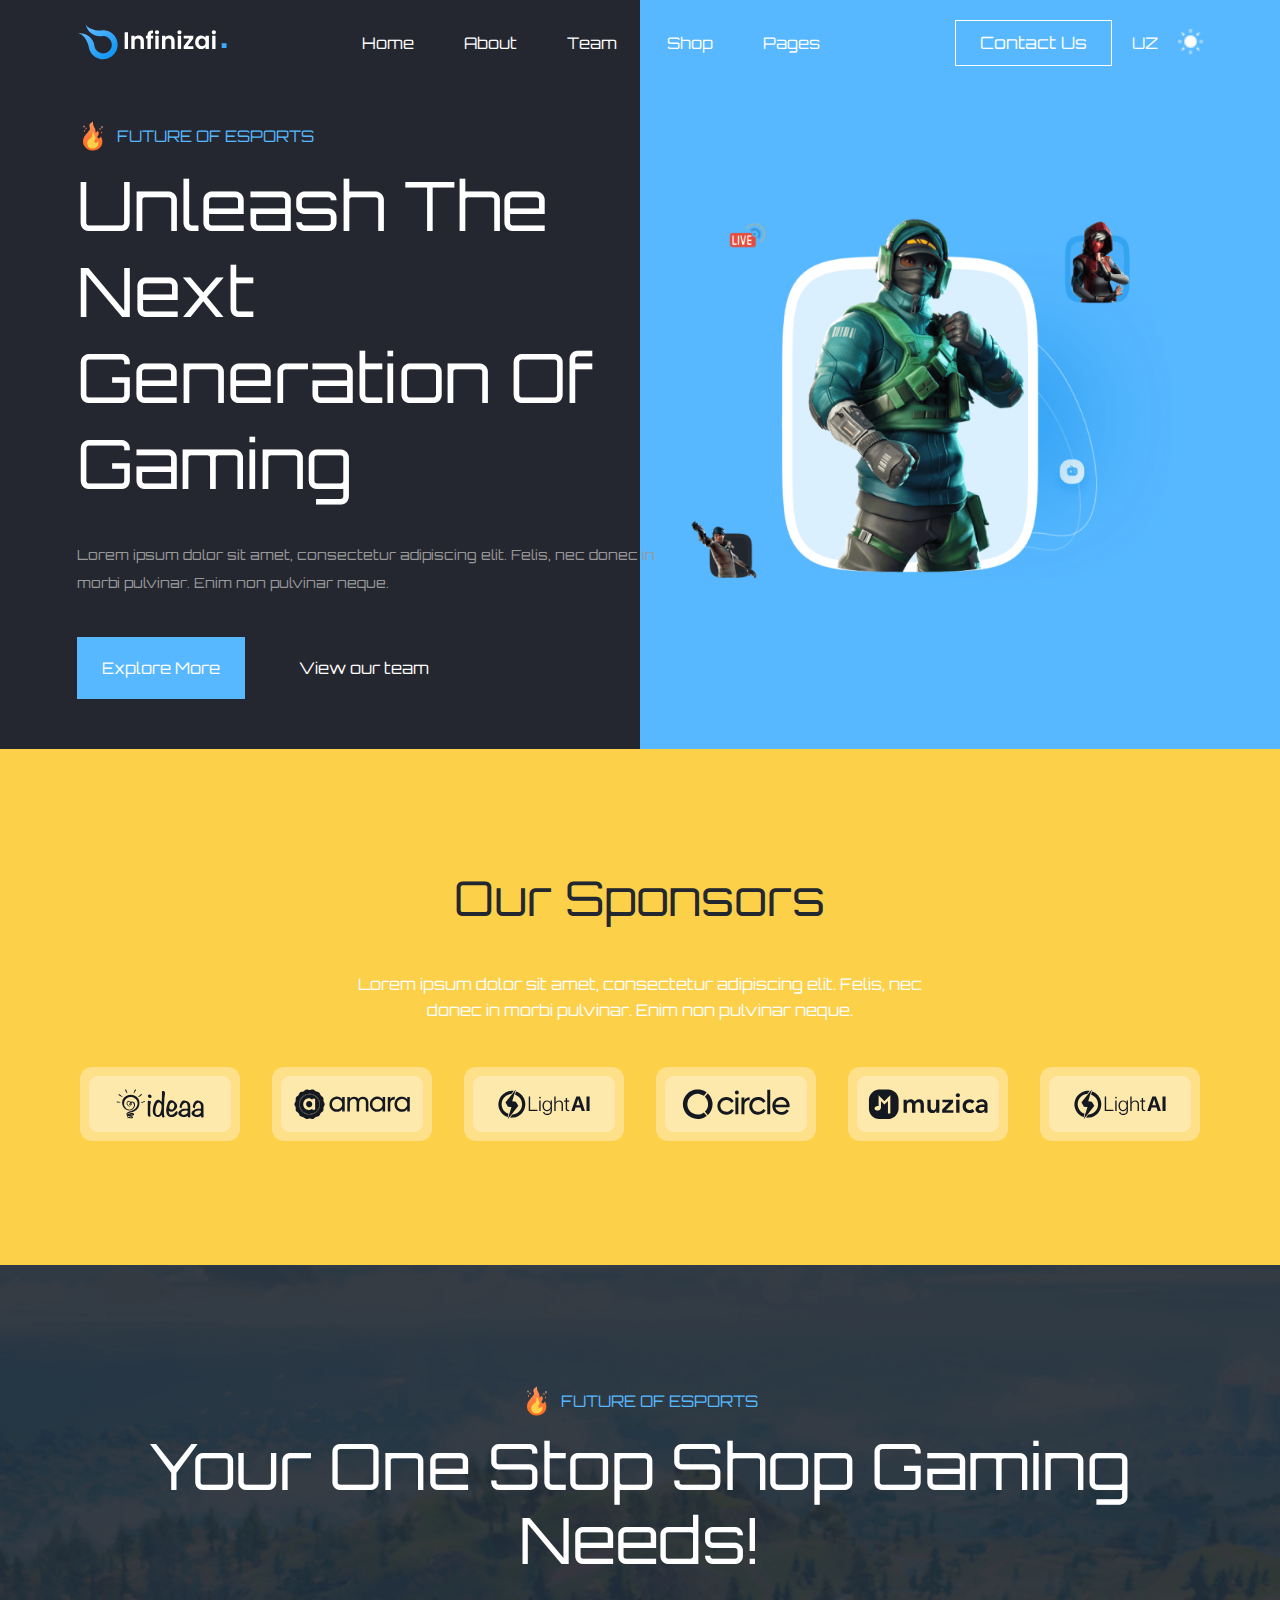
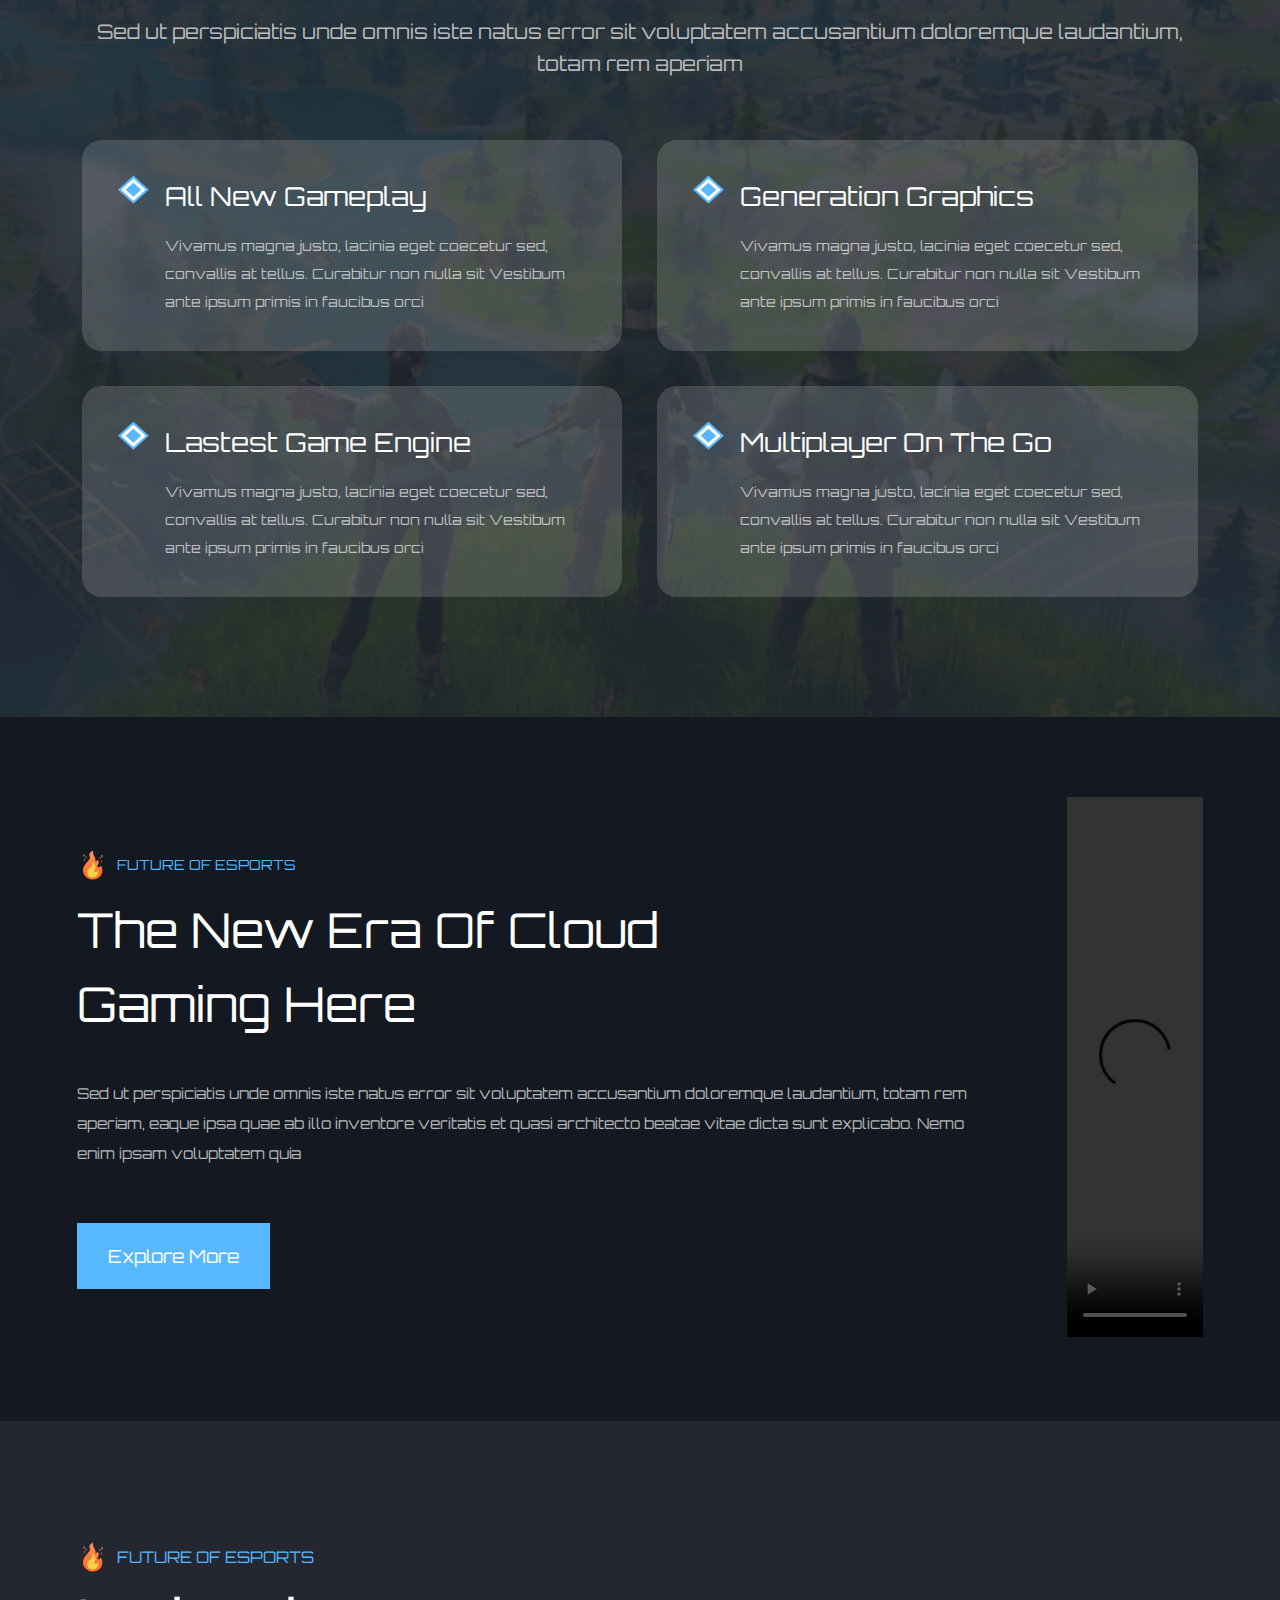
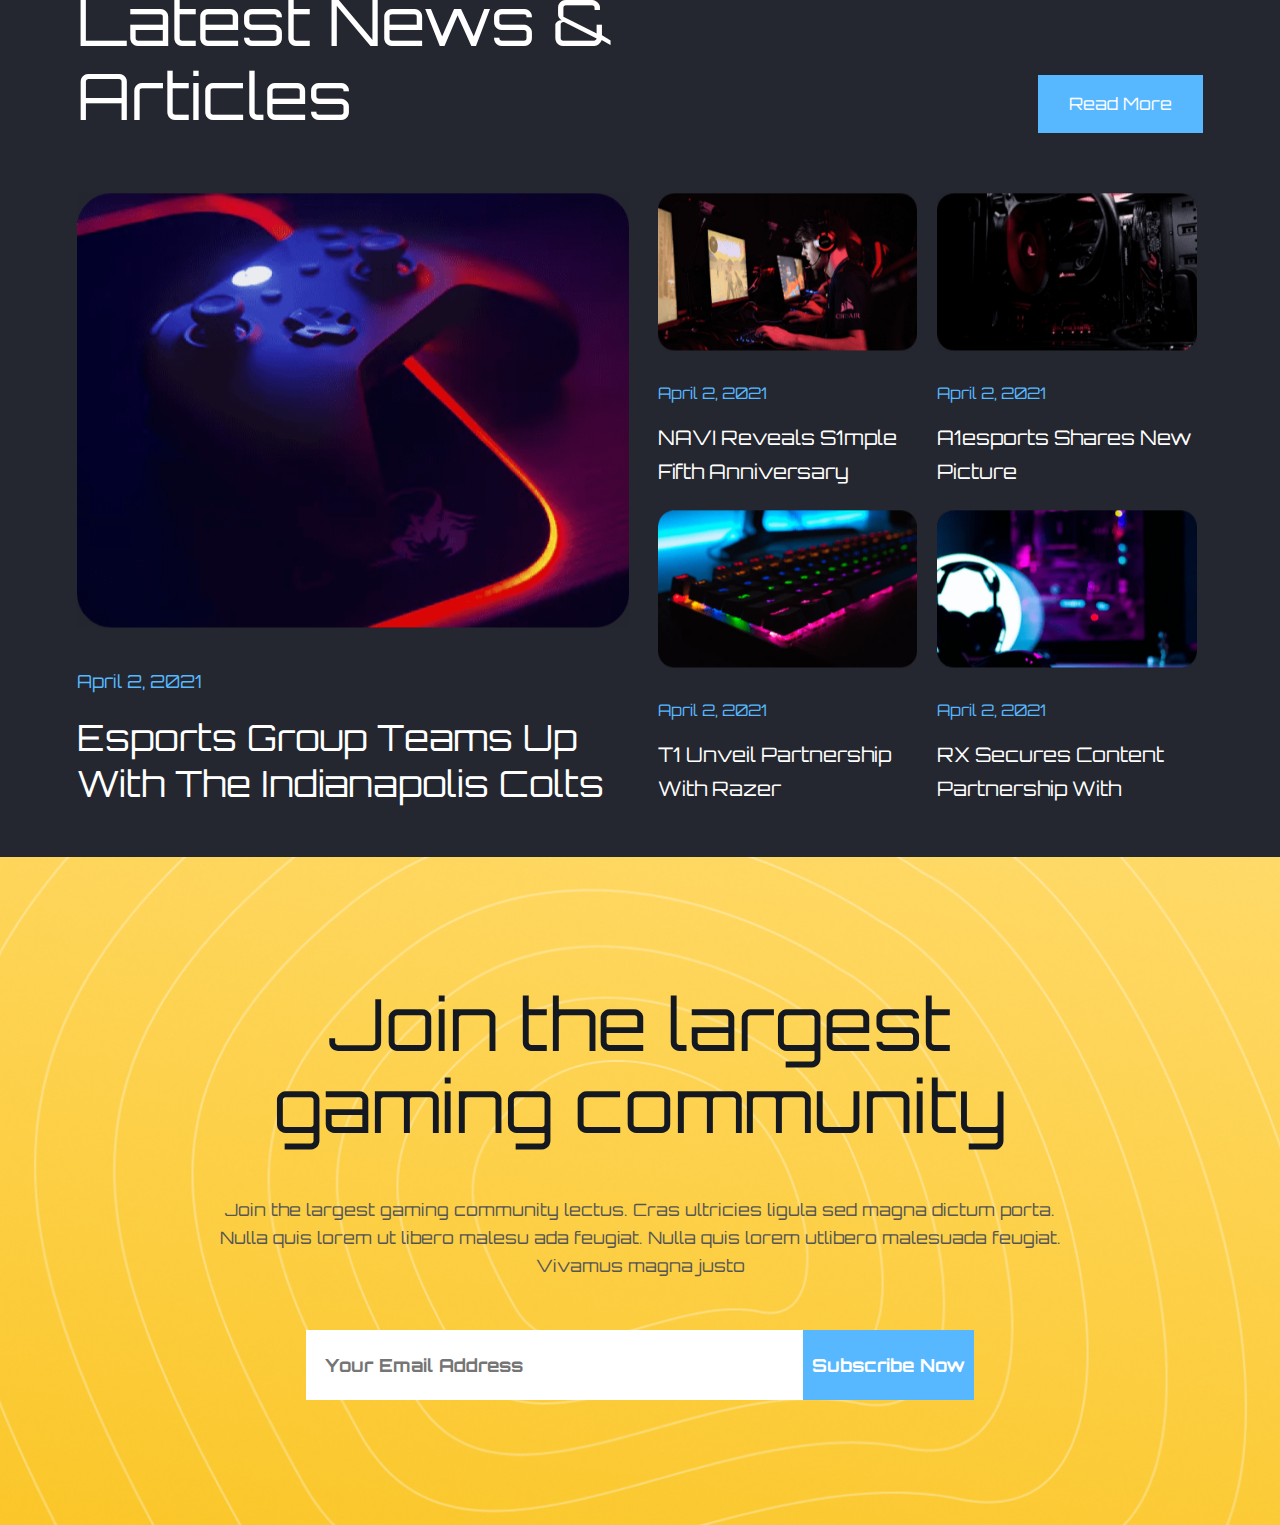
==== index.html @ 5eb86afd "first commit" ====
<!DOCTYPE html>
<html lang="en">

<head>
    <meta charset="UTF-8">
    <meta name="viewport" content="width=device-width, initial-scale=1.0">
    <title>Infinizai</title>
    <!-- icons -->
    <link rel="stylesheet" href="https://cdnjs.cloudflare.com/ajax/libs/font-awesome/6.5.1/css/all.min.css"
        integrity="sha512-DTOQO9RWCH3ppGqcWaEA1BIZOC6xxalwEsw9c2QQeAIftl+Vegovlnee1c9QX4TctnWMn13TZye+giMm8e2LwA=="
        crossorigin="anonymous" referrerpolicy="no-referrer" />

    <link rel="stylesheet" href="css/style.css">
</head>

<body>
    <!-- bactop -->
    <div class="backtop">
        <a id="backtop" href="#header">
            <i class="fa-solid fa-arrow-up up-arrow"></i>
        </a>
    </div>
    <!-- header -->
    <header id="header">
        <nav id="navbar">
            <div class="container nav__container">
                <div class="nav__logo__box">
                    <a href="index.html">
                        <img class="nav__logo" src="images/logo.svg" alt="logo">
                    </a>
                </div>

                <ul id="nav-list" class="nav__list">
                    <!-- 1 -->
                    <li class="nav__item"><a href="#header" class="nav__link">Home</a></li>
                    <!-- 2 -->
                    <li class="nav__item"><a href="#hero" class="nav__link">About</a></li>
                    <!-- 3 -->
                    <li class="nav__item"><a href="#team" class="nav__link">Team</a></li>
                    <!-- 4 -->
                    <li class="nav__item"><a href="#shop" class="nav__link">Shop</a></li>
                    <!-- 5 -->
                    <li class="nav__item"><a href="#pages" class="nav__link">Pages</a></li>
                </ul>

                <div class="nav__btns">
                    <button class="contact__btn">Contact Us</button>
                    <div>
                        <a class="nav__language" href="index-uz.html">UZ</a>
                    </div>
                    <button id="mode-btn" class="dark__btn">
                        <img src="images/light.png" alt="">
                    </button>
                    <button id="hamburger__btn" class="hamburger__btn">
                        <i class="fa-solid fa-bars" style="color: #8d8f91;"></i>
                    </button>
                </div>
            </div>
        </nav>
    </header>
    <!-- main -->
    <main>
        <!-- hero -->
        <section id="hero">
            <div class="container hero__container">
                <div class="hero__left">
                    <div class="hero__top">
                        <img class="hero__top__img" src="images/fire.svg" alt="fire">
                        <span class="hero__top__title">FUTURE OF eSPORTS</span>
                    </div>
                    <h1 class="hero__title">Unleash the Next Generation of Gaming</h1>
                    <p class="hero__text">Lorem ipsum dolor sit amet, consectetur adipiscing elit. Felis, nec donec in
                        morbi pulvinar. Enim non pulvinar neque.</p>
                    <div class="hero__btns">
                        <button class="more__btn">Explore More</button>
                        <button class="team__btn">View our team</button>
                    </div>
                </div>
                <div class="hero__right">
                    <img class="hero__right__img" src="images/hero-background.png" alt="hero-background">
                </div>
            </div>
        </section>
        <!-- sponsors -->
        <section id="sponsor">
            <div class="container sponsor__container">
                <h2 class="sponsor__title">Our Sponsors</h2>
                <p class="sponsor__text">Lorem ipsum dolor sit amet, consectetur adipiscing elit. Felis, nec donec in
                    morbi pulvinar. Enim non pulvinar neque.</p>
                <!-- sponsor-cards -->
                <div class="sponsor__cards">
                    <!-- 1 -->
                    <div class="sponsor__card">
                        <img src="images/idea.svg" alt="idea">
                    </div>
                    <!-- 2 -->
                    <div class="sponsor__card">
                        <img src="images/amara.svg" alt="amara">
                    </div>
                    <!-- 3 -->
                    <div class="sponsor__card">
                        <img src="images/light-ai.svg" alt="light-ai">
                    </div>
                    <!-- 1 -->
                    <div class="sponsor__card">
                        <img src="images/circle.svg" alt="circle">
                    </div>
                    <!-- 1 -->
                    <div class="sponsor__card">
                        <img src="images/muzica.svg" alt="muzica">
                    </div>
                    <!-- 1 -->
                    <div class="sponsor__card">
                        <img src="images/light-ai.svg" alt="light-ai">
                    </div>
                </div>
            </div>
        </section>
        <!-- shop -->
        <section id="shop">
            <div class="container shop__container">
                <div class="shop__top">
                    <img class="shop__top__img" src="images/fire.svg" alt="fire">
                    <p class="shop__top__title">FUTURE OF eSPORTS</p>
                </div>

                <h2 class="shop__title">Your one stop shop gaming needs!</h2>
                <p class="shop__text">Sed ut perspiciatis unde omnis iste natus error sit voluptatem accusantium
                    doloremque laudantium, totam rem aperiam</p>

                <div class="shop__cards">
                    <!-- 1 -->
                    <div class="shop__card">
                        <div class="shop__card__left">
                            <img src="images/future-card-img.svg" alt="future-card-img">
                        </div>
                        <div class="shop__card__right">
                            <h3 class="shop__card__title">All New Gameplay</h3>
                            <p class="shop__card__text">Vivamus magna justo, lacinia eget coecetur sed, convallis at
                                tellus. Curabitur non nulla sit Vestibum ante ipsum primis
                                in faucibus orci</p>
                        </div>
                    </div>
                    <!-- 2 -->
                    <div class="shop__card">
                        <div class="shop__card__left">
                            <img src="images/future-card-img.svg" alt="future-card-img">
                        </div>
                        <div class="shsop__card__right">
                            <h3 class="shop__card__title">Generation Graphics</h3>
                            <p class="shop__card__text">Vivamus magna justo, lacinia eget coecetur sed, convallis at
                                tellus. Curabitur non nulla sit Vestibum ante ipsum primis
                                in faucibus orci</p>
                        </div>
                    </div>
                    <!-- 3 -->
                    <div class="shop__card">
                        <div class="shop__card__left">
                            <img src="images/future-card-img.svg" alt="future-card-img">
                        </div>
                        <div class="shsop__card__right">
                            <h3 class="shop__card__title">Lastest Game Engine</h3>
                            <p class="shop__card__text">Vivamus magna justo, lacinia eget coecetur sed, convallis at
                                tellus. Curabitur non nulla sit Vestibum ante ipsum primis
                                in faucibus orci</p>
                        </div>
                    </div>
                    <!-- 4 -->
                    <div class="shop__card">
                        <div class="shop__card__left">
                            <img src="images/future-card-img.svg" alt="future-card-img">
                        </div>
                        <div class="shsop__card__right">
                            <h3 class="shop__card__title">Multiplayer on the go</h3>
                            <p class="shop__card__text">Vivamus magna justo, lacinia eget coecetur sed, convallis at
                                tellus. Curabitur non nulla sit Vestibum ante ipsum primis
                                in faucibus orci</p>
                        </div>
                    </div>
                </div>
            </div>
        </section>
        <!-- gaming -->
        <section id="gaming">
            <div class="container gaming__container">
                <div class="gaming__left">
                    <div class="gaming__left__top">
                        <img src="images/fire.svg" alt="fire">
                        <span class="gaming__left__top__text">FUTURE OF eSPORTS</span>
                    </div>

                    <h2 class="gaming__title">The new era of cloud gaming here</h2>
                    <p class="gaming__text">Sed ut perspiciatis unde omnis iste natus error sit voluptatem accusantium
                        doloremque laudantium, totam rem aperiam,
                        eaque ipsa quae ab illo inventore veritatis et quasi architecto beatae vitae dicta sunt
                        explicabo. Nemo enim ipsam
                        voluptatem quia</p>
                    <button class="gaming__more__btn">Explore More</button>
                </div>
                <div class="gaming__right">
                    <video class="gaming__right__video" controls muted>
                        <source src="videos/frontend.mp4" type="video/mp4">
                        video sizning brauzeringizda ochilmaydi
                    </video>
                    <!-- <img src="images/gaming-img.png" alt="gaming-img"> -->
                </div>
            </div>
        </section>
        <!-- news -->
        <section id="news">
            <div class="container news__container">
                <div class="news__top">
                    <div class="news__top__left">
                        <div class="news__top__left__wrapper">
                            <img src="images/fire.svg" alt="fire">
                            <span class="news__top__title">FUTURE OF eSPORTS</span>
                        </div>
                        <h2 class="news__title">Latest News & Articles</h2>
                    </div>
                    <div class="news__top__right">
                        <button class="news__top__right__btn">Read More</button>
                    </div>
                </div>

                <div class="news__bottom">
                    <div class="news__bottom__left news__bottom__wrapper">
                        <img class="news__bottom__left__img" src="images/news-game-2.png" alt="game">
                        <p class="news__bottom__left__text">April 2, 2021</p>
                        <h3 class="news__bottom__left__title">Esports Group teams up with the Indianapolis Colts</h3>
                    </div>

                    <div class="news__bottom__cards news__bottom__wrapper">
                        <!-- 1 -->
                        <div class="news__bottom__card">
                            <img class="news__bottom__card__img" src="images/news-card-1.png" alt="card-img">
                            <p class="news__bottom__card__text">April 2, 2021</p>
                            <h3 class="news__bottom__card__title">NAVI reveals s1mple fifth anniversary</h3>
                        </div>
                        <!-- 1 -->
                        <div class="news__bottom__card">
                            <img class="news__bottom__card__img" src="images/news-card-2.png" alt="card-img">
                            <p class="news__bottom__card__text">April 2, 2021</p>
                            <h3 class="news__bottom__card__title">A1esports Shares new picture</h3>
                        </div>
                        <!-- 1 -->
                        <div class="news__bottom__card">
                            <img class="news__bottom__card__img" src="images/news-card-3.png" alt="card-img">
                            <p class="news__bottom__card__text">April 2, 2021</p>
                            <h3 class="news__bottom__card__title">T1 unveil partnership with Razer</h3>
                        </div>
                        <!-- 1 -->
                        <div class="news__bottom__card">
                            <img class="news__bottom__card__img" src="images/news-card-4.png" alt="card-img">
                            <p class="news__bottom__card__text">April 2, 2021</p>
                            <h3 class="news__bottom__card__title">RX secures content partnership with</h3>
                        </div>
                    </div>
                </div>
            </div>
        </section>
        <!-- community -->
        <section id="community">
            <div class=".container community__container">
                <h2 class="community__title">Join the largest gaming community</h2>
                <p class="community__text">Join the largest gaming community lectus. Cras ultricies ligula sed magna
                    dictum porta. Nulla quis lorem ut libero malesu ada feugiat. Nulla quis lorem utlibero malesuada
                    feugiat. Vivamus magna justo</p>
                <div class="community__input__wrapper">
                    <input class="community__input" type="email" placeholder=" Your Email Address">
                    <button class="community__btn">Subscribe Now</button>
                </div>
            </div>
        </section>
    </main>

    <script src="./js/main.js"></script>
</body>

</html>
---- css/style.css ----
@import "./main.css";
@import "./header.css";
@import "./hero.css";
@import "./sponsors.css";
@import "./shop.css";
@import "./gaming.css";
@import "./news.css";
@import "./community.css";
@import "./light-mode.css";
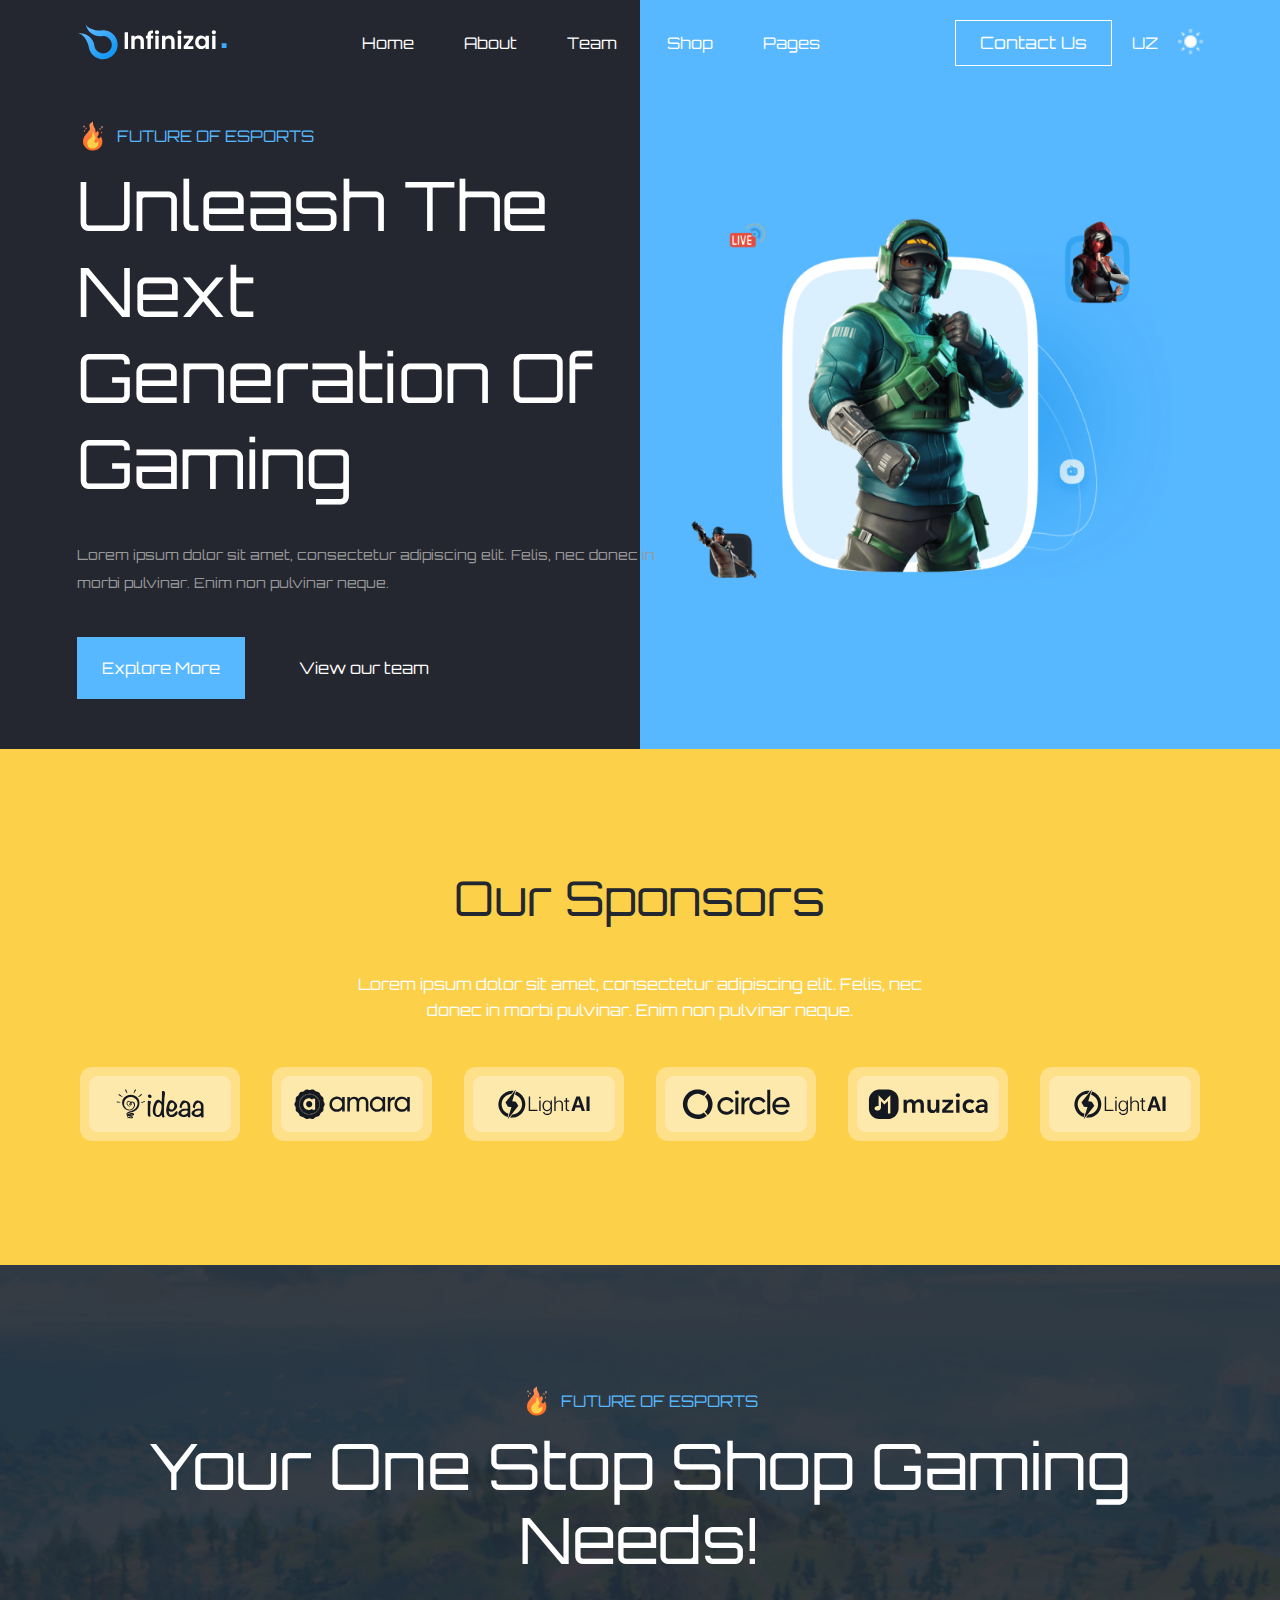
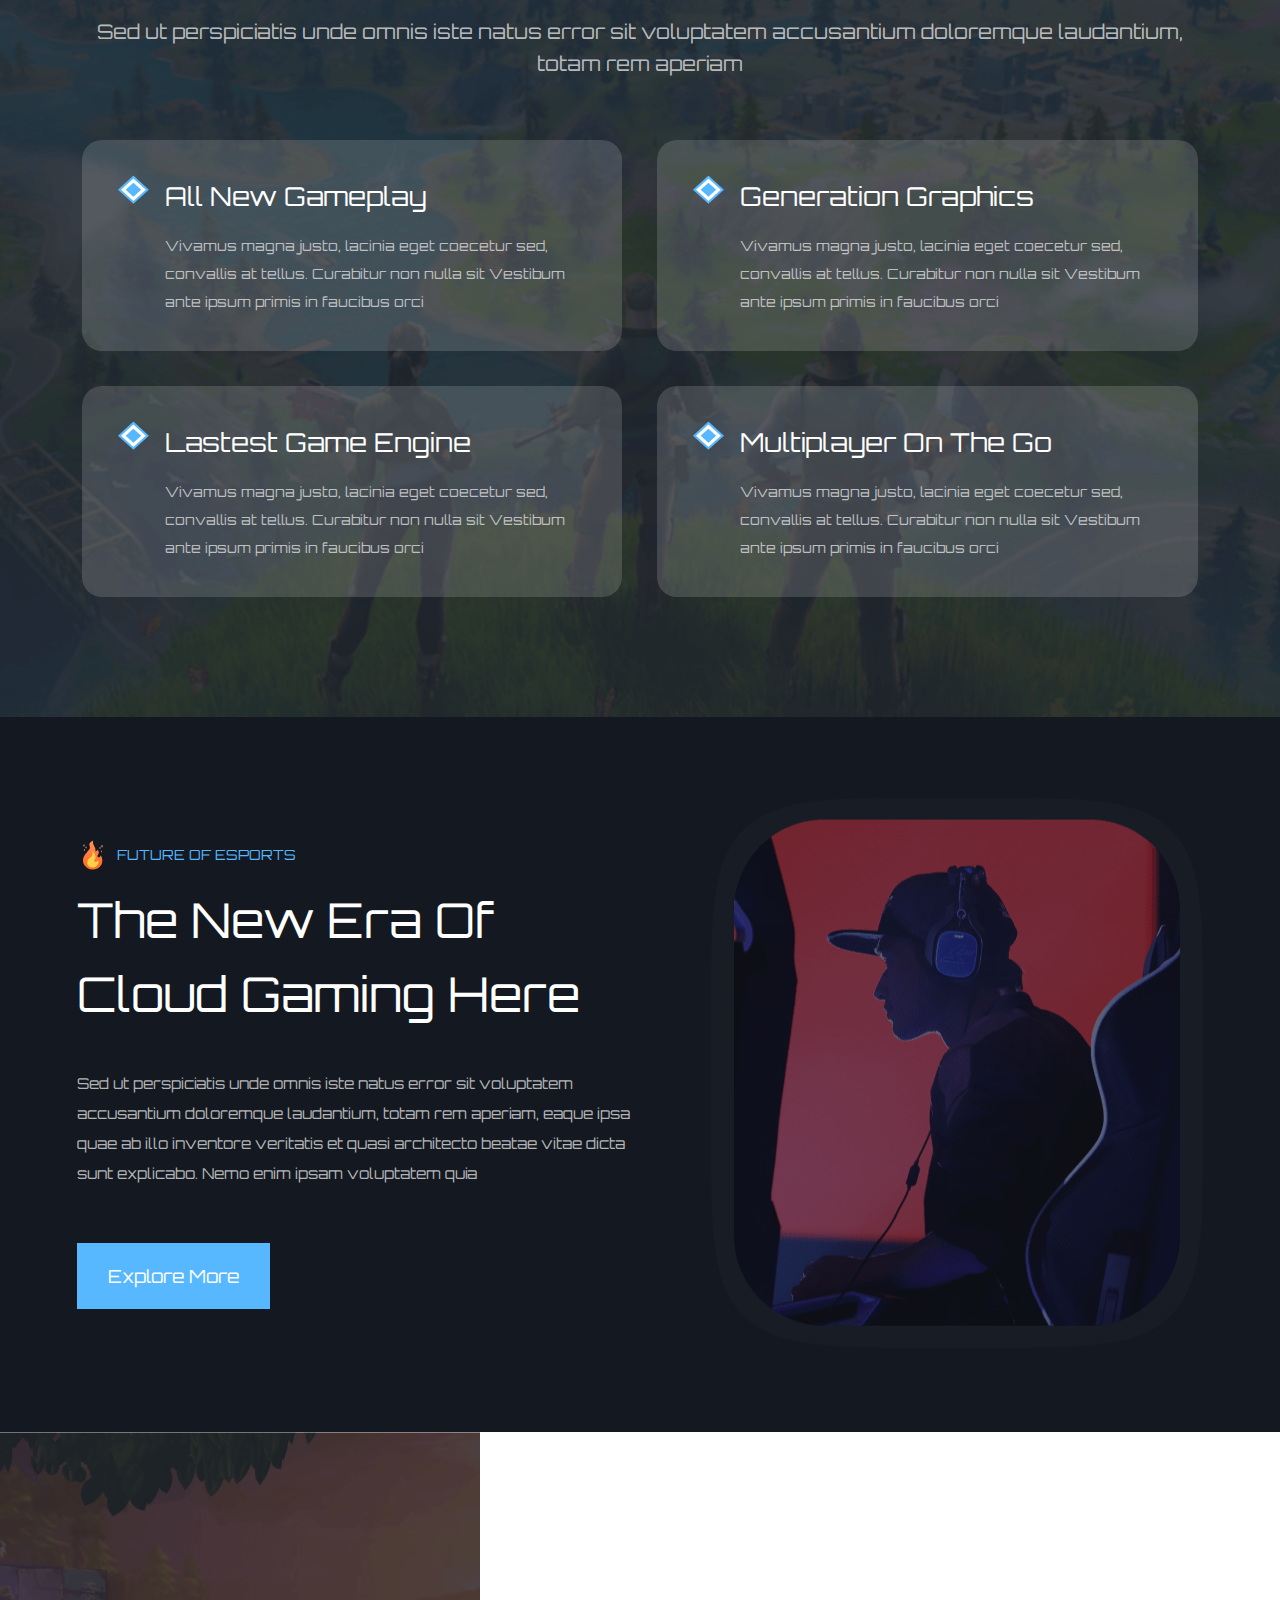
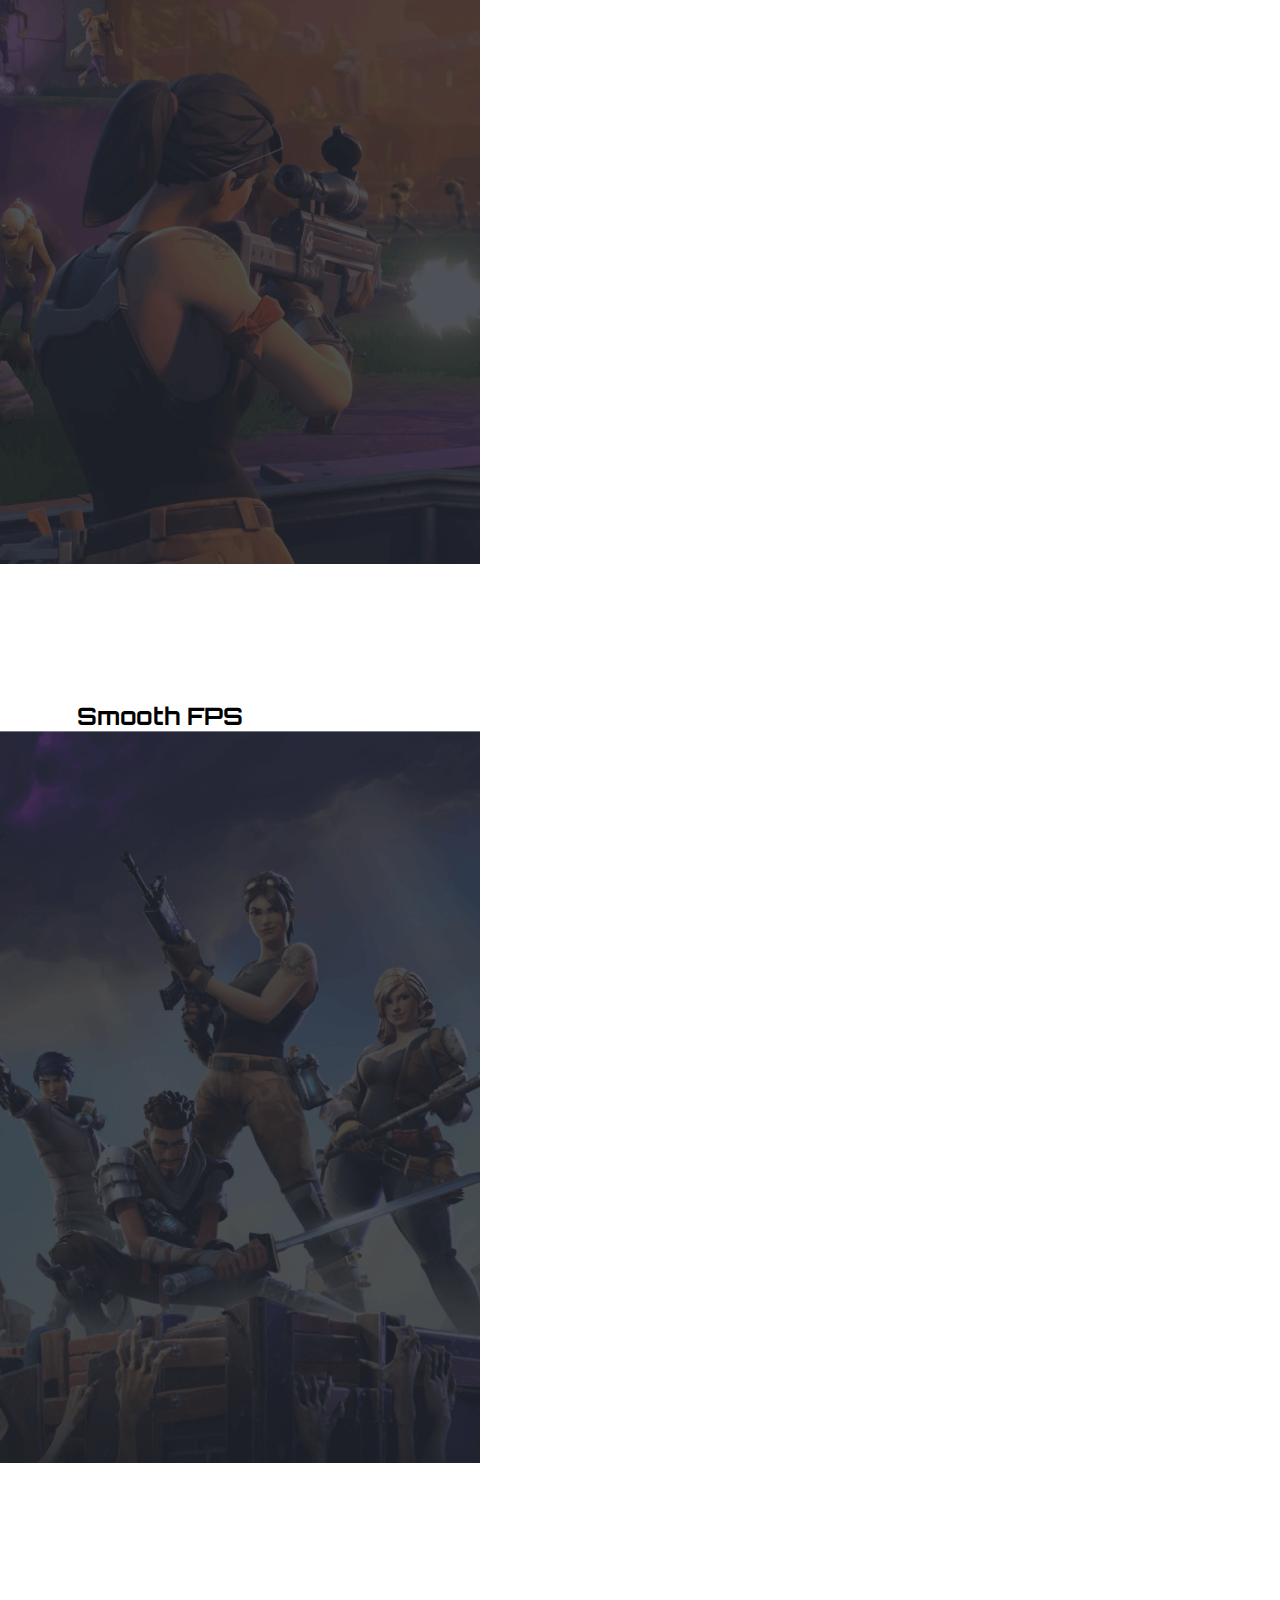
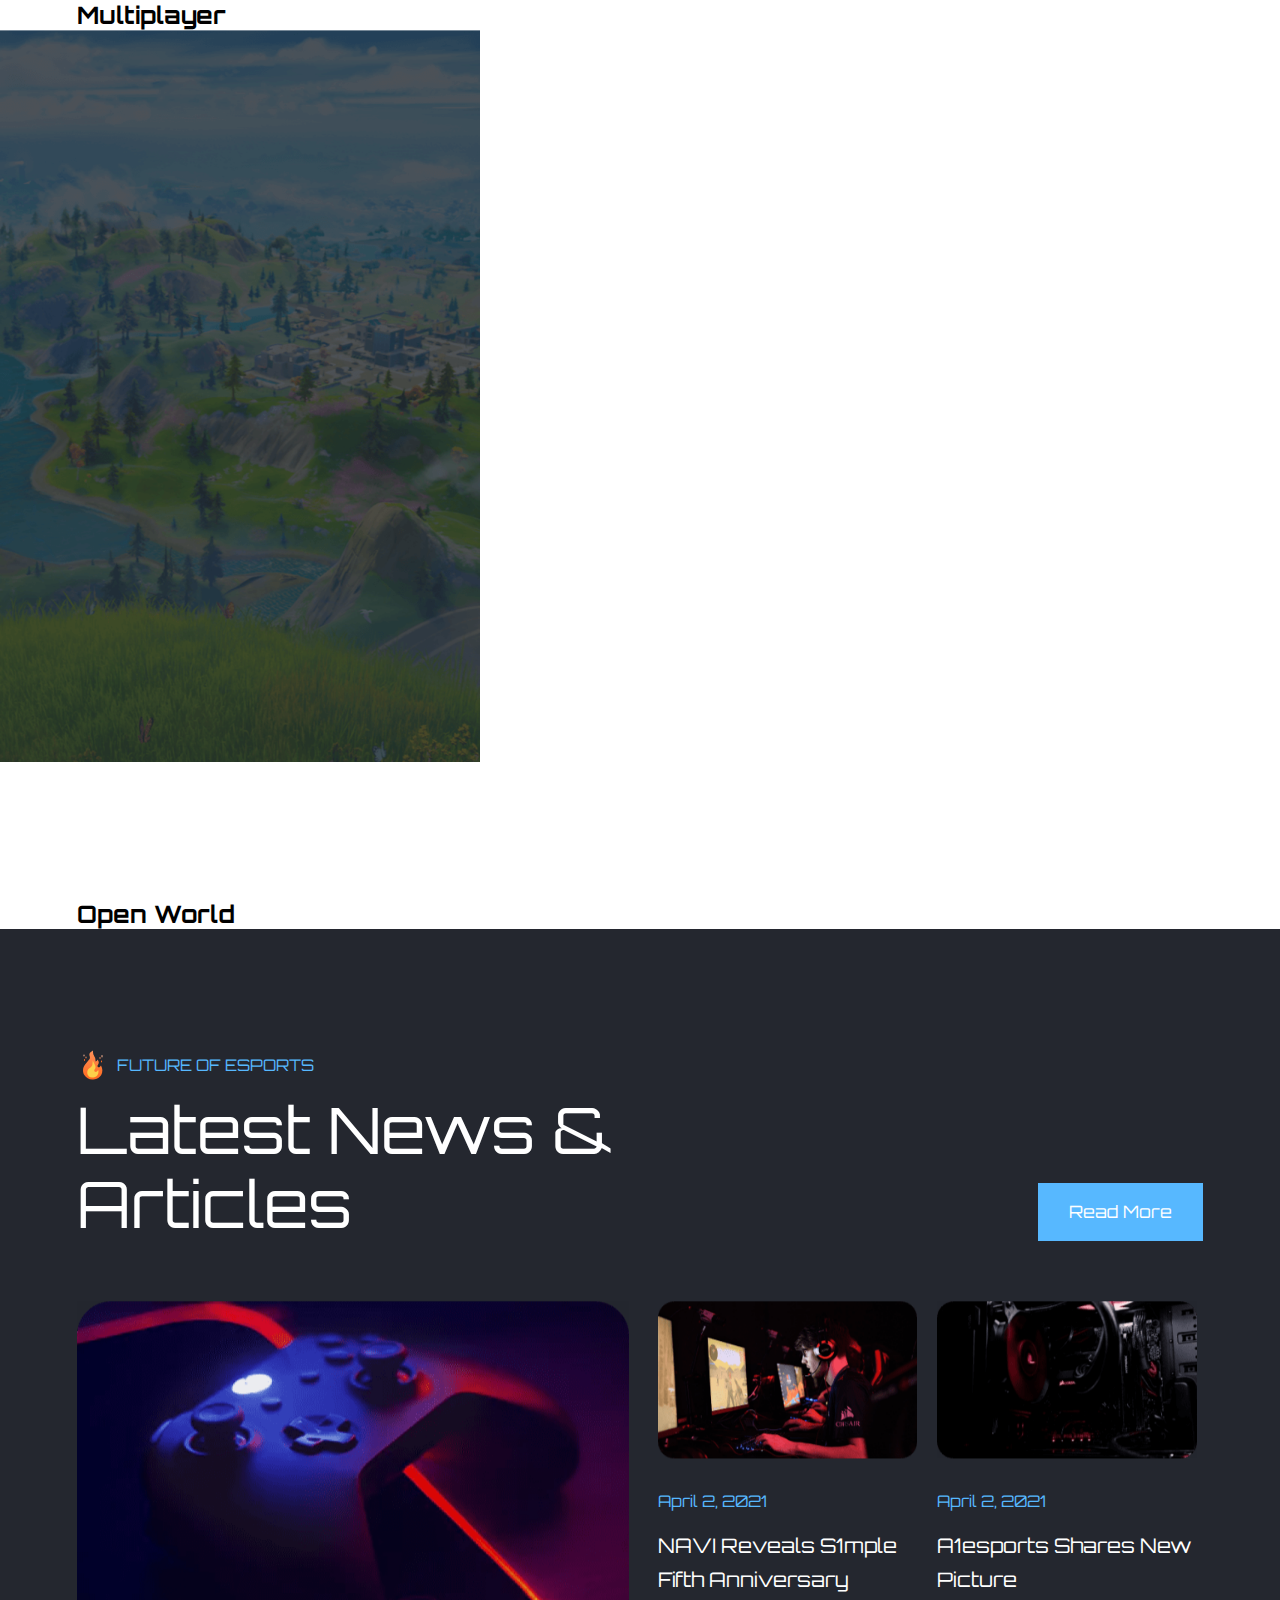
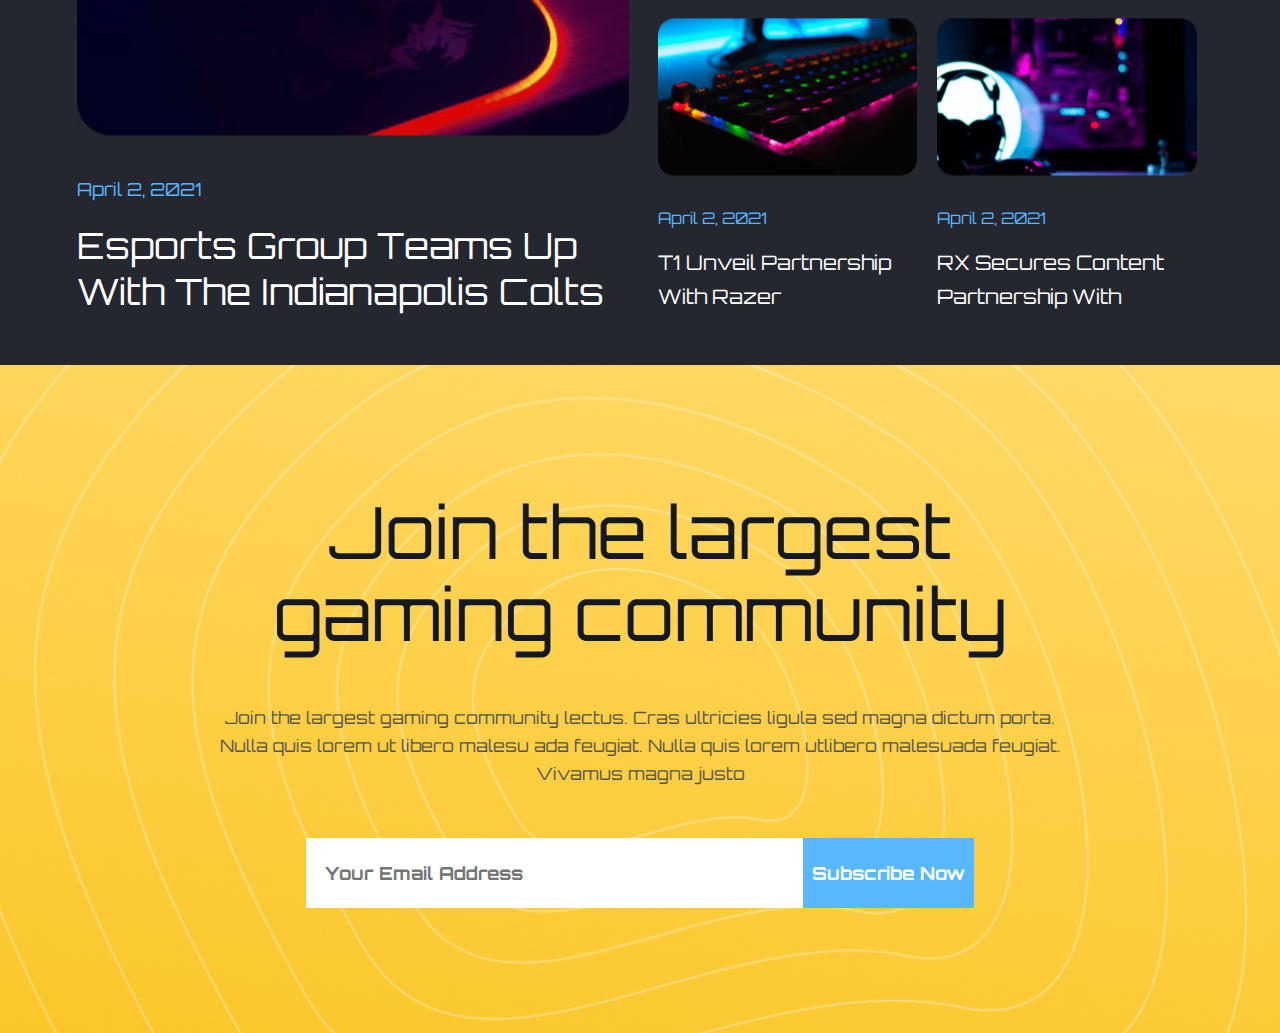
==== commit b9f1a185: "update" ====
--- a/index.html
+++ b/index.html
@@ -198,11 +198,36 @@
                     <button class="gaming__more__btn">Explore More</button>
                 </div>
                 <div class="gaming__right">
-                    <video class="gaming__right__video" controls muted>
-                        <source src="videos/frontend.mp4" type="video/mp4">
-                        video sizning brauzeringizda ochilmaydi
-                    </video>
-                    <!-- <img src="images/gaming-img.png" alt="gaming-img"> -->
+                    <img src="images/gaming-img.png" alt="gaming-img">
+                </div>
+            </div>
+        </section>
+        <!-- gaming-box -->
+        <section id="gaming-box">
+            <div class="gaming-boxes">
+                <!-- 1 -->
+                <div class="gaming-box__1">
+                    <img class="gaming-box__img" src="images/sniper.png" alt="sniper">
+                    <div class="container gaming-box__1__container">
+                        <img src="images/sniper.svg" alt="sniper">
+                        <h2 class="gaming-box__title">Smooth FPS</h2>
+                    </div>
+                </div>
+                <!-- 2 -->
+                <div class="gaming-box__1">
+                    <img class="gaming-box__img" src="images/multiplayerr.png" alt="multiplayerr">
+                    <div class="container gaming-box__1__container">
+                        <img src="images/multiplayer.svg" alt="multiplayer">
+                        <h2 class="gaming-box__title">Multiplayer</h2>
+                    </div>
+                </div>
+                <!-- 1 -->
+                <div class="gaming-box__1 game-box__">
+                    <img class="gaming-box__img" src="images/worlddd.png" alt="world">
+                    <div class="container gaming-box__1__container">
+                        <img src="images/world.svg" alt="worldr">
+                        <h2 class="gaming-box__title">Open World</h2>
+                    </div>
                 </div>
             </div>
         </section>
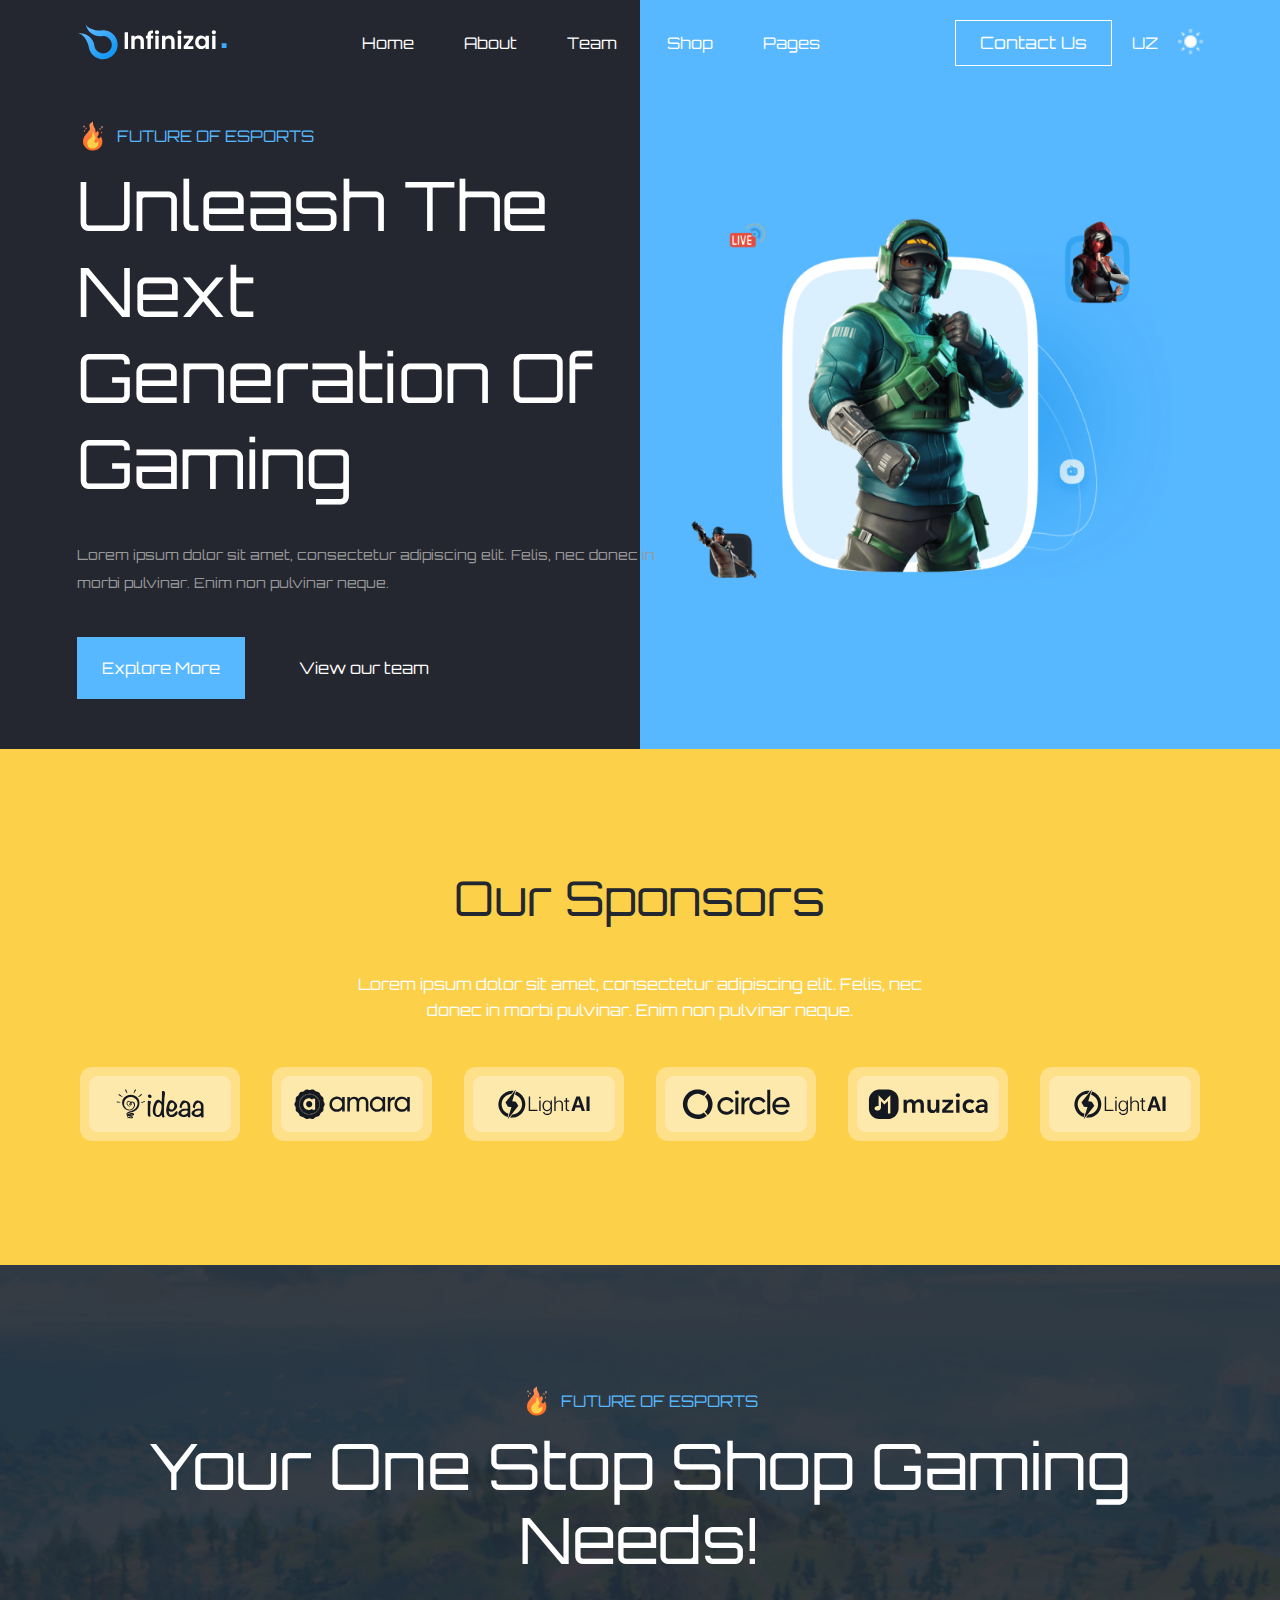
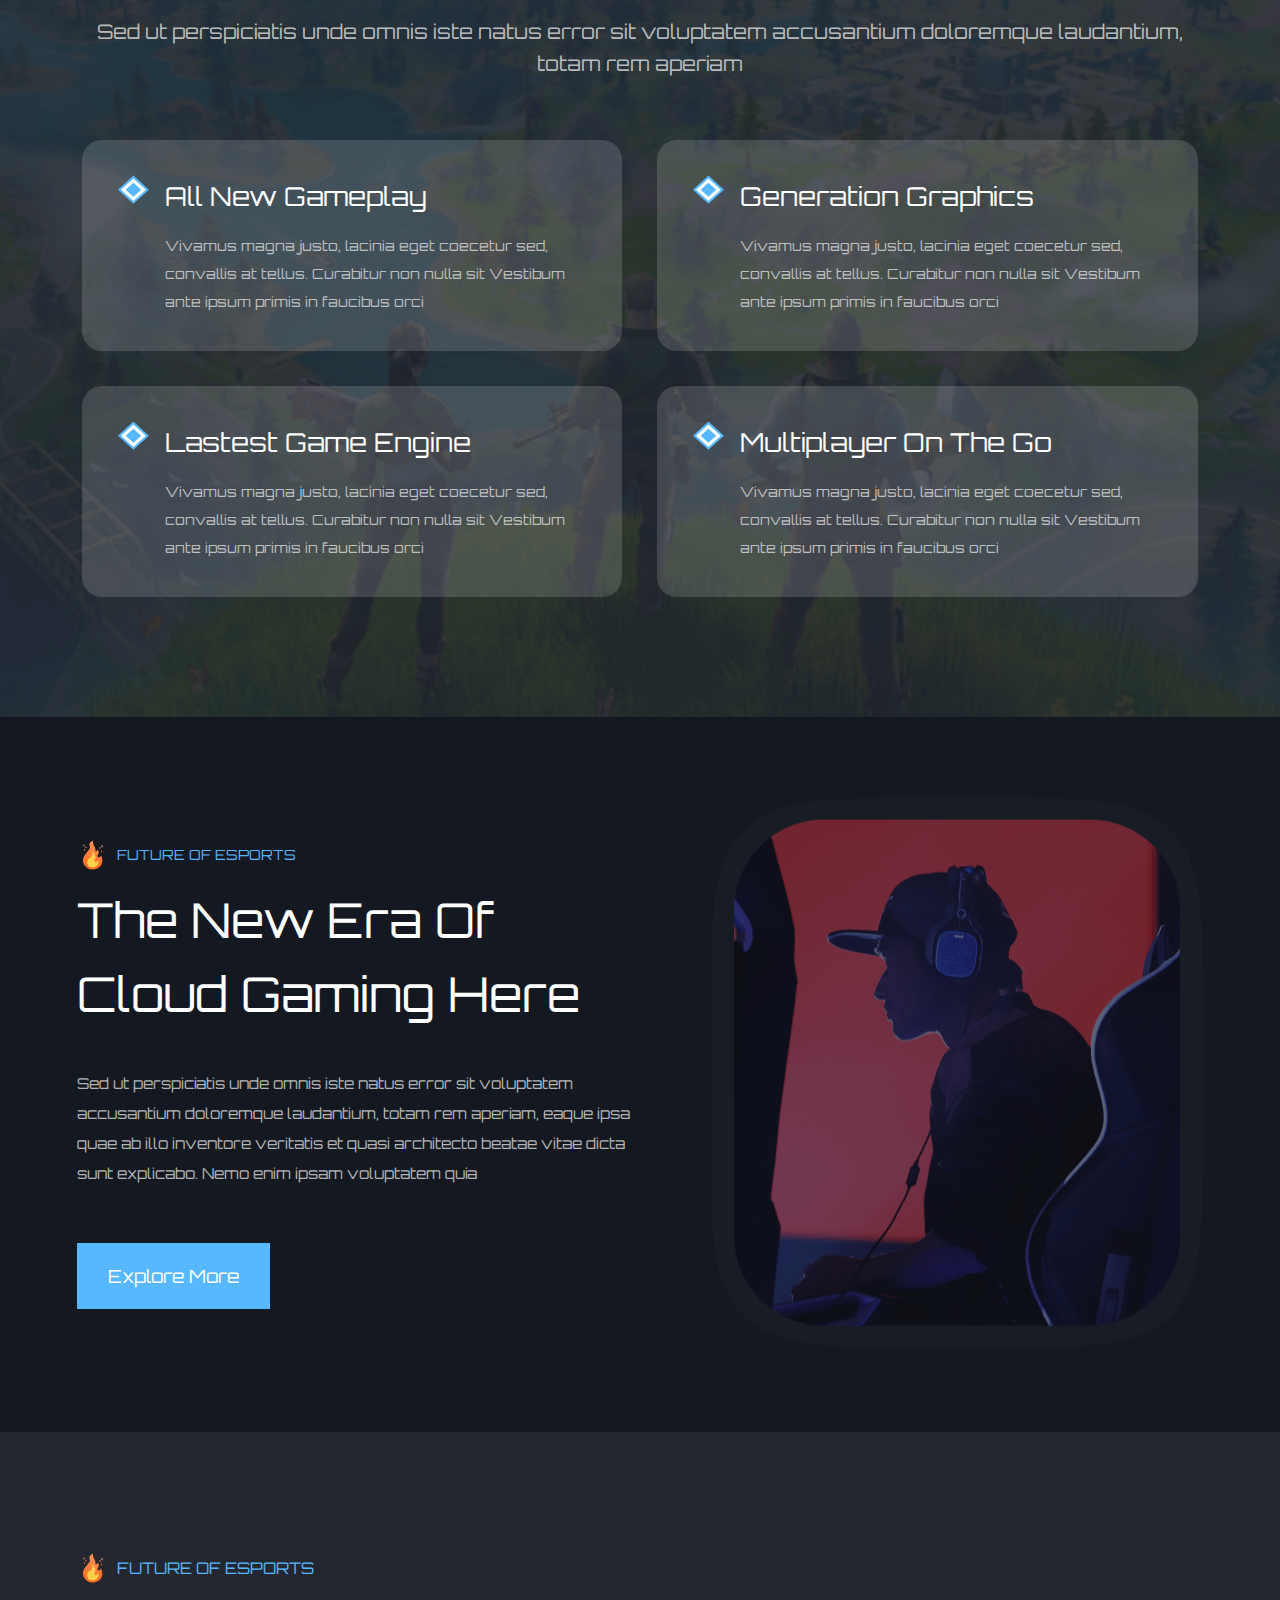
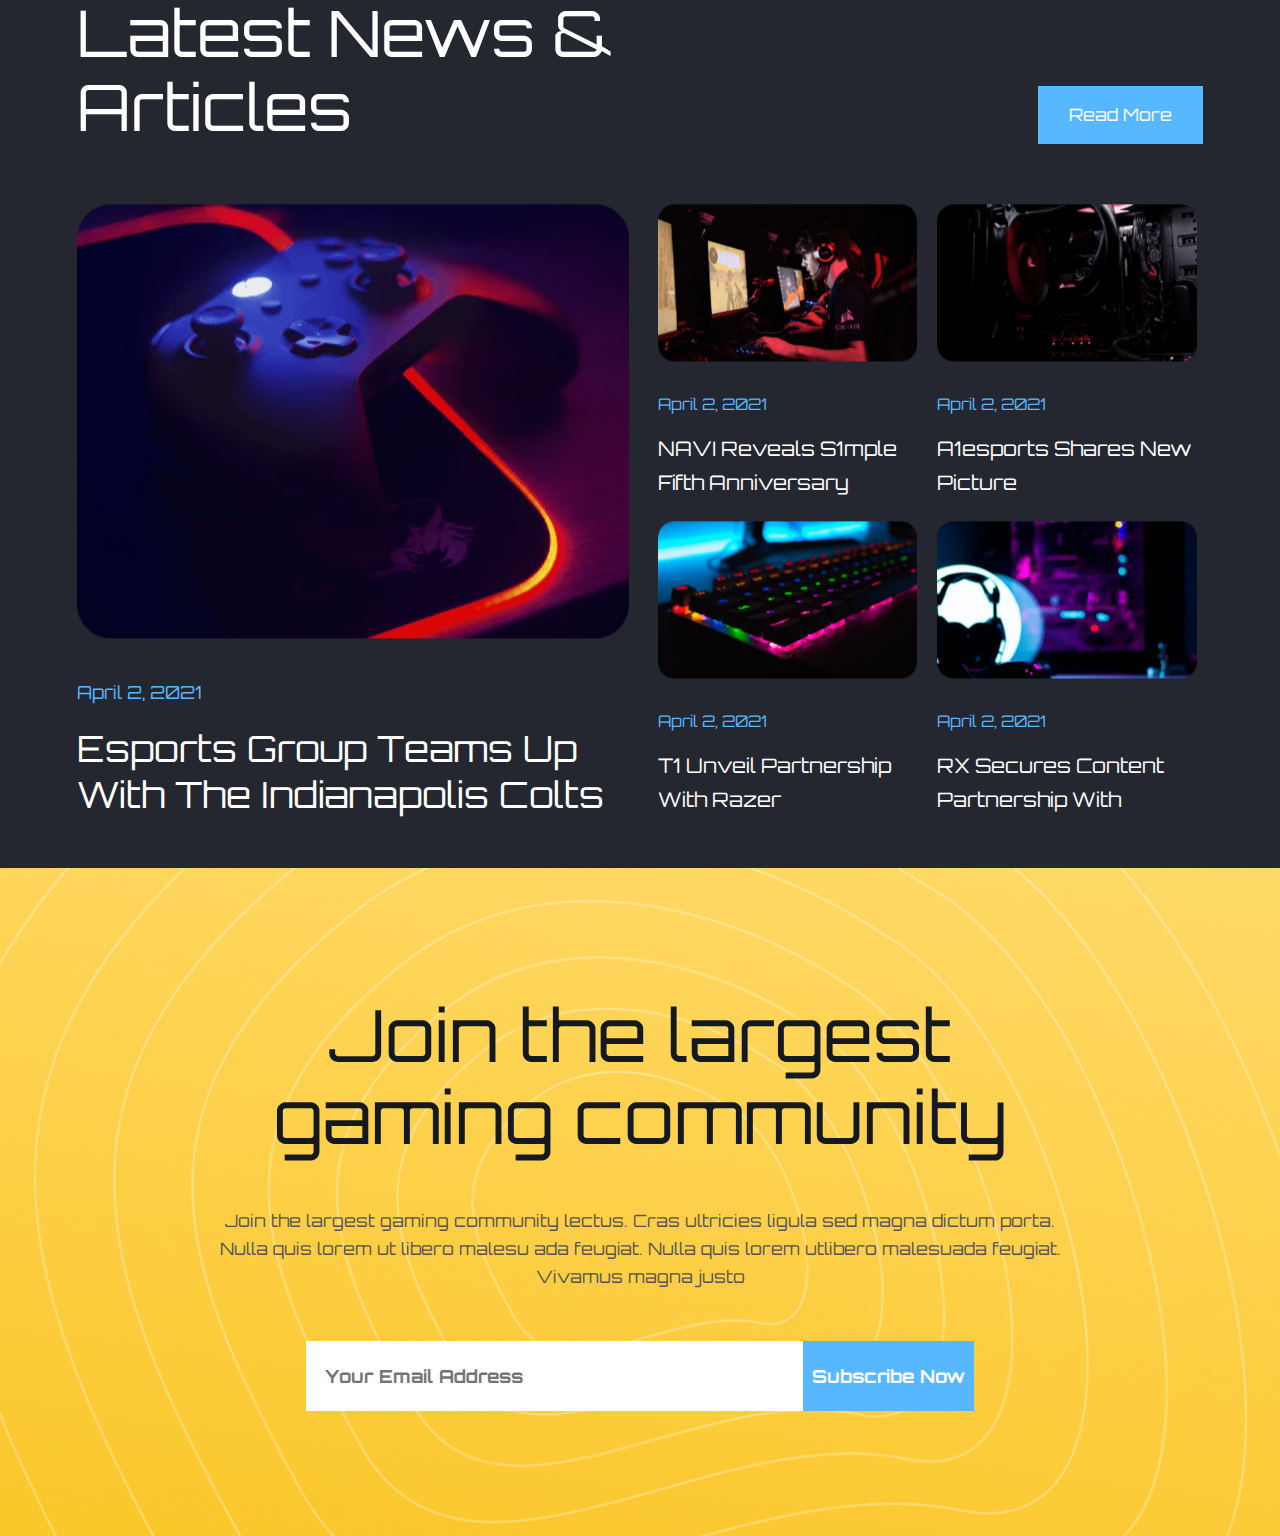
==== commit a8efc04b: "up" ====
--- a/index.html
+++ b/index.html
@@ -202,35 +202,6 @@
                 </div>
             </div>
         </section>
-        <!-- gaming-box -->
-        <section id="gaming-box">
-            <div class="gaming-boxes">
-                <!-- 1 -->
-                <div class="gaming-box__1">
-                    <img class="gaming-box__img" src="images/sniper.png" alt="sniper">
-                    <div class="container gaming-box__1__container">
-                        <img src="images/sniper.svg" alt="sniper">
-                        <h2 class="gaming-box__title">Smooth FPS</h2>
-                    </div>
-                </div>
-                <!-- 2 -->
-                <div class="gaming-box__1">
-                    <img class="gaming-box__img" src="images/multiplayerr.png" alt="multiplayerr">
-                    <div class="container gaming-box__1__container">
-                        <img src="images/multiplayer.svg" alt="multiplayer">
-                        <h2 class="gaming-box__title">Multiplayer</h2>
-                    </div>
-                </div>
-                <!-- 1 -->
-                <div class="gaming-box__1 game-box__">
-                    <img class="gaming-box__img" src="images/worlddd.png" alt="world">
-                    <div class="container gaming-box__1__container">
-                        <img src="images/world.svg" alt="worldr">
-                        <h2 class="gaming-box__title">Open World</h2>
-                    </div>
-                </div>
-            </div>
-        </section>
         <!-- news -->
         <section id="news">
             <div class="container news__container">
--- a/css/style.css
+++ b/css/style.css
@@ -4,6 +4,7 @@
 @import "./sponsors.css";
 @import "./shop.css";
 @import "./gaming.css";
+@import "./gaming-box.css";
 @import "./news.css";
 @import "./community.css";
 @import "./light-mode.css";
